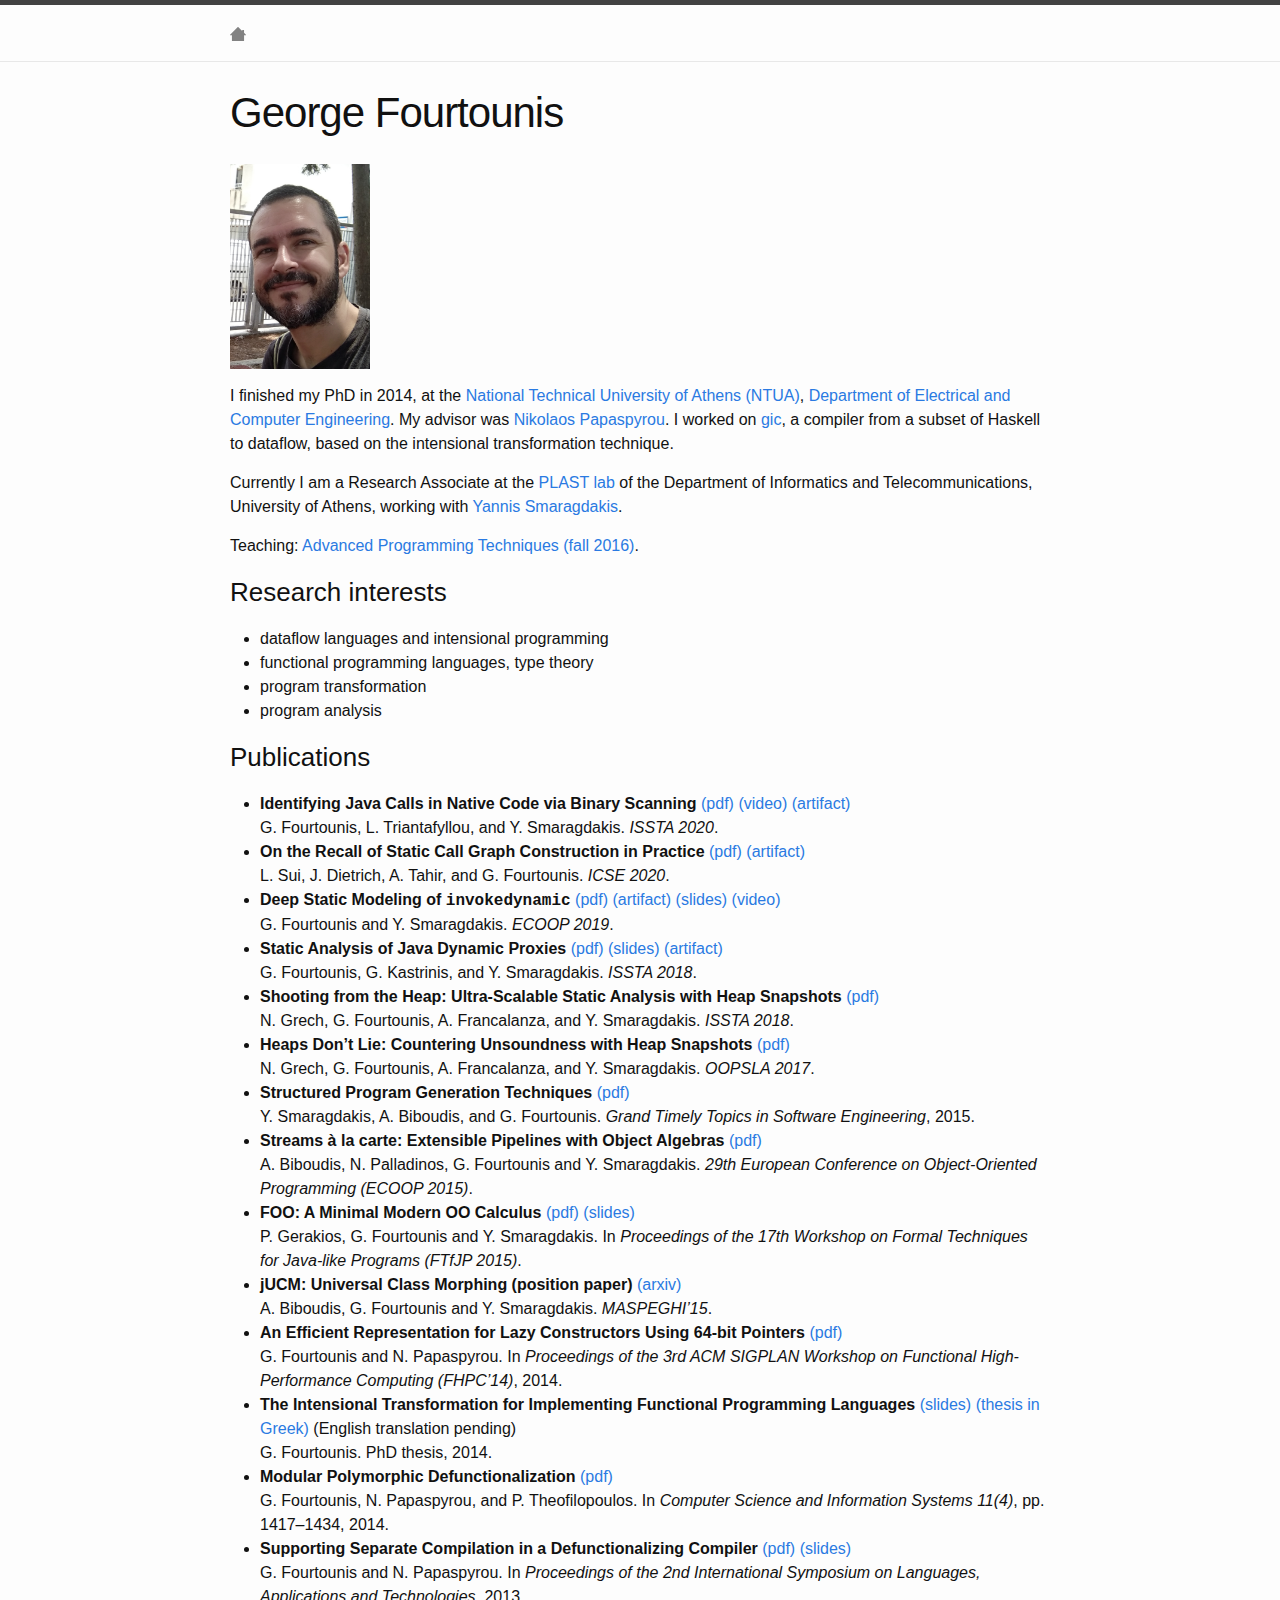
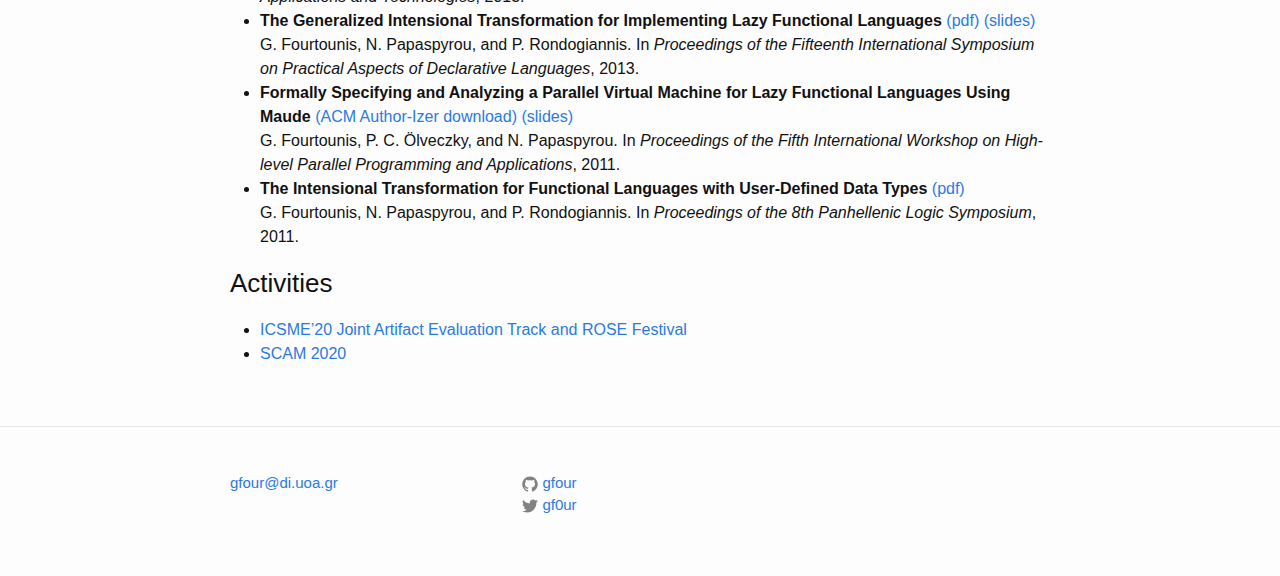
==== index.html @ 8e89a517 "Add artifact for proxies paper." ====
<!DOCTYPE html>
<html>

  <head>
  <meta charset="utf-8">
  <meta http-equiv="X-UA-Compatible" content="IE=edge">
  <meta name="viewport" content="width=device-width, initial-scale=1">

  <title>George Fourtounis</title>
  <meta name="description" content="">

  <link rel="stylesheet" href="/css/main.css">
  <link rel="canonical" href="http://gfour.github.io/">
  <link rel="alternate" type="application/rss+xml" title="" href="http://gfour.github.io/feed.xml">
</head>


  <body>

    <header class="site-header">

  <div class="wrapper">

    <a class="site-title" href="/"></a>

    <nav class="site-nav">
      <a href="#" class="menu-icon">
        <svg viewBox="0 0 18 15">
          <path fill="#424242" d="M18,1.484c0,0.82-0.665,1.484-1.484,1.484H1.484C0.665,2.969,0,2.304,0,1.484l0,0C0,0.665,0.665,0,1.484,0 h15.031C17.335,0,18,0.665,18,1.484L18,1.484z"/>
          <path fill="#424242" d="M18,7.516C18,8.335,17.335,9,16.516,9H1.484C0.665,9,0,8.335,0,7.516l0,0c0-0.82,0.665-1.484,1.484-1.484 h15.031C17.335,6.031,18,6.696,18,7.516L18,7.516z"/>
          <path fill="#424242" d="M18,13.516C18,14.335,17.335,15,16.516,15H1.484C0.665,15,0,14.335,0,13.516l0,0 c0-0.82,0.665-1.484,1.484-1.484h15.031C17.335,12.031,18,12.696,18,13.516L18,13.516z"/>
        </svg>
      </a>

      <div class="trigger">
	<a class="page-link" href="/"><span class="icon"><?xml version="1.0" encoding="utf-8"?><!DOCTYPE svg PUBLIC "-//W3C//DTD SVG 1.1//EN" "http://www.w3.org/Graphics/SVG/1.1/DTD/svg11.dtd"><svg version="1.1" xmlns:rdf="http://www.w3.org/1999/02/22-rdf-syntax-ns#" xmlns:cc="http://creativecommons.org/ns#" xmlns:sodipodi="http://sodipodi.sourceforge.net/DTD/sodipodi-0.dtd" xmlns:dc="http://purl.org/dc/elements/1.1/" xmlns:inkscape="http://www.inkscape.org/namespaces/inkscape" xmlns:svg="http://www.w3.org/2000/svg" xmlns="http://www.w3.org/2000/svg" xmlns:xlink="http://www.w3.org/1999/xlink" x="0px" y="0px" viewBox="12.5 18.511 100 87.978" enable-background="new 12.5 18.511 100 87.978" xml:space="preserve"><path d="
	M62.289,18.522c-0.422,0.049-0.814,0.24-1.113,0.542L13.042,67.199c-0.728,0.734-0.721,1.92,0.014,2.647
	c0.349,0.345,0.819,0.539,1.31,0.541h10.168v34.236c0.003,1.028,0.836,1.861,1.865,1.865h12.666h17.418h12.035h17.869h12.215
	c1.028-0.004,1.861-0.837,1.865-1.865V70.388h10.168c1.034-0.004,1.869-0.845,1.865-1.879c-0.002-0.491-0.196-0.961-0.541-1.31
	l-11.733-11.733V39.401c-0.003-1.028-0.837-1.861-1.865-1.865h-7.942c-1.028,0.004-1.861,0.837-1.865,1.865v4.392L63.824,19.064
	C63.422,18.659,62.856,18.459,62.289,18.522z"></path></svg></span></a>
      </div>
      
    </nav>

  </div>

</header>


    <div class="page-content">
      <div class="wrapper">
        <article class="post">

  <header class="post-header">
    <h1 class="post-title">George Fourtounis</h1>
  </header>

  <div class="post-content">
    <p><img src="files/gfour3.jpg" alt="George Fourtounis" width="140px" /></p>

<p>I finished my PhD in 2014, at the <a href="http://www.ntua.gr/">National Technical University of Athens (NTUA)</a>, <a href="http://www.ece.ntua.gr/en">Department of Electrical and Computer Engineering</a>. My advisor was <a href="http://www.softlab.ntua.gr/~nickie/">Nikolaos Papaspyrou</a>. I worked on <a href="/gic/">gic</a>, a compiler from a subset of Haskell to dataflow, based on the intensional transformation technique.</p>

<p>Currently I am a Research Associate at the <a href="http://plast-lab.github.io/">PLAST lab</a> of the Department of Informatics and Telecommunications, University of Athens, working with <a href="http://yanniss.github.io/">Yannis Smaragdakis</a>.</p>

<p>Teaching: <a href="/117-16/">Advanced Programming Techniques (fall 2016)</a>.</p>

<h3 id="research-interests">Research interests</h3>

<ul>
  <li>dataflow languages and intensional programming</li>
  <li>functional programming languages, type theory</li>
  <li>program transformation</li>
  <li>program analysis</li>
</ul>

<h3 id="publications">Publications</h3>

<ul>
  <li><strong>Identifying Java Calls in Native Code via Binary Scanning</strong> <a href="files/native-scanner-issta2020.pdf">(pdf)</a> <a href="https://www.youtube.com/watch?v=8n_TG88HZNM">(video)</a> <a href="https://zenodo.org/record/3833964">(artifact)</a><br />
G. Fourtounis, L. Triantafyllou, and Y. Smaragdakis. <em>ISSTA 2020</em>.</li>
  <li><strong>On the Recall of Static Call Graph Construction in Practice</strong> <a href="https://ecs.wgtn.ac.nz/foswiki/pub/Main/JensDietrich/recall.pdf">(pdf)</a> <a href="https://zenodo.org/record/3672128">(artifact)</a><br />
L. Sui, J. Dietrich, A. Tahir, and G. Fourtounis. <em>ICSE 2020</em>.</li>
  <li><strong>Deep Static Modeling of <tt>invokedynamic</tt></strong> <a href="files/invokedynamic-ecoop19.pdf">(pdf)</a> <a href="invokedynamic-artifact">(artifact)</a> <a href="files/invokedynamic-ecoop19-slides.pdf">(slides)</a> <a href="https://www.youtube.com/watch?v=w0kKhOxSvlk">(video)</a><br />
G. Fourtounis and Y. Smaragdakis. <em>ECOOP 2019</em>.</li>
  <li><strong>Static Analysis of Java Dynamic Proxies</strong> <a href="http://www.softlab.ntua.gr/~gfour/files/proxies-issta18.pdf">(pdf)</a> <a href="http://www.softlab.ntua.gr/~gfour/files/proxies-issta18-slides.pdf">(slides)</a> <a href="https://dl.acm.org/do/10.1145/3234988/abs/">(artifact)</a><br />
G. Fourtounis, G. Kastrinis, and Y. Smaragdakis. <em>ISSTA 2018</em>.</li>
  <li><strong>Shooting from the Heap: Ultra-Scalable Static Analysis with Heap Snapshots</strong> <a href="https://yanniss.github.io/issta18-featherweight-preprint.pdf">(pdf)</a><br />
N. Grech, G. Fourtounis, A. Francalanza, and Y. Smaragdakis. <em>ISSTA 2018</em>.</li>
  <li><strong>Heaps Don’t Lie: Countering Unsoundness with Heap Snapshots</strong> <a href="http://www.softlab.ntua.gr/~gfour/files/oopsla17-prelim.pdf">(pdf)</a><br />
N. Grech, G. Fourtounis, A. Francalanza, and Y. Smaragdakis. <em>OOPSLA 2017</em>.</li>
  <li><strong>Structured Program Generation Techniques</strong> <a href="http://biboudis.github.io/papers/gttse-generation17.pdf">(pdf)</a><br />
Y. Smaragdakis, A. Biboudis, and G. Fourtounis. <em>Grand Timely Topics in Software Engineering</em>, 2015.</li>
  <li><strong>Streams à la carte: Extensible Pipelines with Object Algebras</strong> <a href="http://www.softlab.ntua.gr/~gfour/files/algebras-ecoop15.pdf">(pdf)</a><br />
A. Biboudis, N. Palladinos, G. Fourtounis and Y. Smaragdakis. <em>29th European Conference on Object-Oriented Programming (ECOOP 2015)</em>.</li>
  <li><strong>FOO: A Minimal Modern OO Calculus</strong> <a href="http://www.softlab.ntua.gr/~gfour/files/foo-ftfjp15.pdf">(pdf)</a> <a href="http://www.softlab.ntua.gr/~gfour/files/foo-ftfjp15-slides.pdf">(slides)</a><br />
P. Gerakios, G. Fourtounis and Y. Smaragdakis. In <em>Proceedings of the 17th Workshop on Formal Techniques for Java-like Programs (FTfJP 2015)</em>.</li>
  <li><strong>jUCM: Universal Class Morphing (position paper)</strong> <a href="http://arxiv.org/abs/1506.05270">(arxiv)</a><br />
A. Biboudis, G. Fourtounis and Y. Smaragdakis. <em>MASPEGHI’15</em>.</li>
  <li><strong>An Efficient Representation for Lazy Constructors Using 64-bit Pointers</strong> <a href="http://www.softlab.ntua.gr/~gfour/files/fhpc-2014.pdf">(pdf)</a><br />
G. Fourtounis and N. Papaspyrou. In <em>Proceedings of the 3rd ACM SIGPLAN Workshop on Functional High-Performance Computing (FHPC’14)</em>, 2014.</li>
  <li><strong>The Intensional Transformation for Implementing Functional Programming Languages</strong> <a href="http://www.softlab.ntua.gr/~gfour/files/fourtounis-phd-slides.pdf">(slides)</a> <a href="http://artemis.cslab.ece.ntua.gr:8080/jspui/handle/123456789/8964">(thesis in Greek)</a> (English translation pending)<br />
G. Fourtounis. PhD thesis, 2014.</li>
  <li><strong>Modular Polymorphic Defunctionalization</strong> <a href="http://www.doiserbia.nb.rs/img/doi/1820-0214/2014/1820-02141400030F.pdf">(pdf)</a><br />
G. Fourtounis, N. Papaspyrou, and P. Theofilopoulos. In <em>Computer Science and Information Systems 11(4)</em>, pp. 1417–1434, 2014.</li>
  <li><strong>Supporting Separate Compilation in a Defunctionalizing Compiler</strong> <a href="http://drops.dagstuhl.de/opus/volltexte/2013/4029/pdf/4.pdf">(pdf)</a> <a href="http://www.softlab.ntua.gr/~gfour/files/fp-slate-2013.pdf">(slides)</a><br />
G. Fourtounis and N. Papaspyrou. In <em>Proceedings of the 2nd International Symposium on Languages, Applications and Technologies</em>, 2013.</li>
  <li><strong>The Generalized Intensional Transformation for Implementing Lazy Functional Languages</strong> <a href="http://www.softlab.ntua.gr/~gfour/files/padl-2013.pdf">(pdf)</a> <a href="http://www.softlab.ntua.gr/~gfour/files/fpr-padl-2013.pdf">(slides)</a><br />
G. Fourtounis, N. Papaspyrou, and P. Rondogiannis. In <em>Proceedings of the Fifteenth International Symposium on Practical Aspects of Declarative Languages</em>, 2013.</li>
  <li><strong>Formally Specifying and Analyzing a Parallel Virtual Machine for Lazy Functional Languages Using Maude</strong> <a href="http://dl.acm.org/authorize?67208">(ACM Author-Izer download)</a> <a href="http://www.softlab.ntua.gr/~gfour/files/fop-hlpp-2011.pdf">(slides)</a><br />
G. Fourtounis, P. C. Ölveczky, and N. Papaspyrou. In <em>Proceedings of the Fifth International Workshop on High-level Parallel Programming and Applications</em>, 2011.</li>
  <li><strong>The Intensional Transformation for Functional Languages with User-Defined Data Types</strong> <a href="http://www.softlab.ntua.gr/~gfour/files/pls11.pdf">(pdf)</a><br />
G. Fourtounis, N. Papaspyrou, and P. Rondogiannis. In <em>Proceedings of the 8th Panhellenic Logic Symposium</em>, 2011.</li>
</ul>

<h3 id="activities">Activities</h3>

<!-- * [ECOOP 2021](https://2021.ecoop.org/home/ecoop-2021) -->
<ul>
  <li><a href="https://github.com/se-conf/icsme20-artifacts-and-rose">ICSME’20 Joint Artifact Evaluation Track and ROSE Festival</a></li>
  <li><a href="http://www.ieee-scam.org/2020/#progcom">SCAM 2020</a>
<!-- * [SPLASH 2019 Local Arrangements Chair](https://2019.splashcon.org/committee/splash-2019-organizing-committee) -->
<!-- * [SAS 2018 AEC](http://staticanalysis.org/sas2018/sas2018.html) -->
<!-- * [PLDI 2016 ERC](http://conf.researchr.org/committee/pldi-2016/pldi-2016-external-review-committee) --></li>
</ul>

  </div>

</article>

      </div>
    </div>

    <footer class="site-footer">

  <div class="wrapper">

    <h2 class="footer-heading"></h2>

    <div class="footer-col-wrapper">
      <div class="footer-col footer-col-1">
        <ul class="contact-list">
          <li></li>
          <li><a href="mailto:gfour@di.uoa.gr">gfour@di.uoa.gr</a></li>
        </ul>
      </div>

      <div class="footer-col footer-col-2">
        <ul class="social-media-list">
          
          <li>
            <a href="https://github.com/gfour"><span class="icon icon--github"><svg viewBox="0 0 16 16"><path fill="#828282" d="M7.999,0.431c-4.285,0-7.76,3.474-7.76,7.761 c0,3.428,2.223,6.337,5.307,7.363c0.388,0.071,0.53-0.168,0.53-0.374c0-0.184-0.007-0.672-0.01-1.32 c-2.159,0.469-2.614-1.04-2.614-1.04c-0.353-0.896-0.862-1.135-0.862-1.135c-0.705-0.481,0.053-0.472,0.053-0.472 c0.779,0.055,1.189,0.8,1.189,0.8c0.692,1.186,1.816,0.843,2.258,0.645c0.071-0.502,0.271-0.843,0.493-1.037 C4.86,11.425,3.049,10.76,3.049,7.786c0-0.847,0.302-1.54,0.799-2.082C3.768,5.507,3.501,4.718,3.924,3.65 c0,0,0.652-0.209,2.134,0.796C6.677,4.273,7.34,4.187,8,4.184c0.659,0.003,1.323,0.089,1.943,0.261 c1.482-1.004,2.132-0.796,2.132-0.796c0.423,1.068,0.157,1.857,0.077,2.054c0.497,0.542,0.798,1.235,0.798,2.082 c0,2.981-1.814,3.637-3.543,3.829c0.279,0.24,0.527,0.713,0.527,1.437c0,1.037-0.01,1.874-0.01,2.129 c0,0.208,0.14,0.449,0.534,0.373c3.081-1.028,5.302-3.935,5.302-7.362C15.76,3.906,12.285,0.431,7.999,0.431z"/></svg>
</span><span class="username">gfour</span></a>

          </li>
          

          
          <li>
            <a href="https://twitter.com/gf0ur"><span class="icon icon--twitter"><svg viewBox="0 0 16 16"><path fill="#828282" d="M15.969,3.058c-0.586,0.26-1.217,0.436-1.878,0.515c0.675-0.405,1.194-1.045,1.438-1.809c-0.632,0.375-1.332,0.647-2.076,0.793c-0.596-0.636-1.446-1.033-2.387-1.033c-1.806,0-3.27,1.464-3.27,3.27 c0,0.256,0.029,0.506,0.085,0.745C5.163,5.404,2.753,4.102,1.14,2.124C0.859,2.607,0.698,3.168,0.698,3.767 c0,1.134,0.577,2.135,1.455,2.722C1.616,6.472,1.112,6.325,0.671,6.08c0,0.014,0,0.027,0,0.041c0,1.584,1.127,2.906,2.623,3.206 C3.02,9.402,2.731,9.442,2.433,9.442c-0.211,0-0.416-0.021-0.615-0.059c0.416,1.299,1.624,2.245,3.055,2.271 c-1.119,0.877-2.529,1.4-4.061,1.4c-0.264,0-0.524-0.015-0.78-0.046c1.447,0.928,3.166,1.469,5.013,1.469 c6.015,0,9.304-4.983,9.304-9.304c0-0.142-0.003-0.283-0.009-0.423C14.976,4.29,15.531,3.714,15.969,3.058z"/></svg>
</span><span class="username">gf0ur</span></a>

          </li>
          
        </ul>
      </div>

      <div class="footer-col footer-col-3">
        <p></p>
      </div>
    </div>

  </div>

</footer>


  </body>

</html>
---- css/main.css ----
/**
 * Reset some basic elements
 */
body, h1, h2, h3, h4, h5, h6,
p, blockquote, pre, hr,
dl, dd, ol, ul, figure {
  margin: 0;
  padding: 0; }

/**
 * Basic styling
 */
body {
  font: 400 16px/1.5 "Helvetica Neue", Helvetica, Arial, sans-serif;
  color: #111;
  background-color: #fdfdfd;
  -webkit-text-size-adjust: 100%;
  -webkit-font-feature-settings: "kern" 1;
  -moz-font-feature-settings: "kern" 1;
  -o-font-feature-settings: "kern" 1;
  font-feature-settings: "kern" 1;
  font-kerning: normal; }

/**
 * Set `margin-bottom` to maintain vertical rhythm
 */
h1, h2, h3, h4, h5, h6,
p, blockquote, pre,
ul, ol, dl, figure,
.highlight {
  margin-bottom: 15px; }

/**
 * Images
 */
img {
  max-width: 100%;
  vertical-align: middle; }

/**
 * Figures
 */
figure > img {
  display: block; }

figcaption {
  font-size: 14px; }

/**
 * Lists
 */
ul, ol {
  margin-left: 30px; }

li > ul,
li > ol {
  margin-bottom: 0; }

/**
 * Headings
 */
h1, h2, h3, h4, h5, h6 {
  font-weight: 400; }

/**
 * Links
 */
a {
  color: #2a7ae2;
  text-decoration: none; }
  a:visited {
    color: #1756a9; }
  a:hover {
    color: #111;
    text-decoration: underline; }

/**
 * Blockquotes
 */
blockquote {
  color: #828282;
  border-left: 4px solid #e8e8e8;
  padding-left: 15px;
  font-size: 18px;
  letter-spacing: -1px;
  font-style: italic; }
  blockquote > :last-child {
    margin-bottom: 0; }

/**
 * Code formatting
 */
pre,
code {
  font-size: 15px;
  border: 1px solid #e8e8e8;
  border-radius: 3px;
  background-color: #eef; }

code {
  padding: 1px 5px; }

pre {
  padding: 8px 12px;
  overflow-x: auto; }
  pre > code {
    border: 0;
    padding-right: 0;
    padding-left: 0; }

/**
 * Wrapper
 */
.wrapper {
  max-width: -webkit-calc(880px - (30px * 2));
  max-width: calc(880px - (30px * 2));
  margin-right: auto;
  margin-left: auto;
  padding-right: 30px;
  padding-left: 30px; }
  @media screen and (max-width: 800px) {
    .wrapper {
      max-width: -webkit-calc(880px - (30px));
      max-width: calc(880px - (30px));
      padding-right: 15px;
      padding-left: 15px; } }

/**
 * Clearfix
 */
.wrapper:after, .footer-col-wrapper:after {
  content: "";
  display: table;
  clear: both; }

/**
 * Icons
 */
.icon > svg {
  display: inline-block;
  width: 16px;
  height: 16px;
  vertical-align: middle; }
  .icon > svg path {
    fill: #828282; }

/**
 * Site header
 */
.site-header {
  border-top: 5px solid #424242;
  border-bottom: 1px solid #e8e8e8;
  min-height: 56px;
  position: relative; }

.site-title {
  font-size: 26px;
  font-weight: 300;
  line-height: 56px;
  letter-spacing: -1px;
  margin-bottom: 0;
  float: left; }
  .site-title, .site-title:visited {
    color: #424242; }

.site-nav {
  float: left;
  line-height: 56px; }
  .site-nav .menu-icon {
    display: none; }
  .site-nav .page-link {
    color: #111;
    line-height: 1.5; }
    .site-nav .page-link:not(:last-child) {
      margin-right: 20px; }
  @media screen and (max-width: 600px) {
    .site-nav {
      position: absolute;
      top: 9px;
      right: 15px;
      background-color: #fdfdfd;
      border: 1px solid #e8e8e8;
      border-radius: 5px;
      text-align: right; }
      .site-nav .menu-icon {
        display: block;
        float: right;
        width: 36px;
        height: 26px;
        line-height: 0;
        padding-top: 10px;
        text-align: center; }
        .site-nav .menu-icon > svg {
          width: 18px;
          height: 15px; }
          .site-nav .menu-icon > svg path {
            fill: #424242; }
      .site-nav .trigger {
        clear: both;
        display: none; }
      .site-nav:hover .trigger {
        display: block;
        padding-bottom: 5px; }
      .site-nav .page-link {
        display: block;
        padding: 5px 10px;
        margin-left: 20px; }
        .site-nav .page-link:not(:last-child) {
          margin-right: 0; } }

/**
 * Site footer
 */
.site-footer {
  border-top: 1px solid #e8e8e8;
  padding: 30px 0; }

.footer-heading {
  font-size: 18px;
  margin-bottom: 15px; }

.contact-list,
.social-media-list {
  list-style: none;
  margin-left: 0; }

.footer-col-wrapper {
  font-size: 15px;
  color: #828282;
  margin-left: -15px; }

.footer-col {
  float: left;
  margin-bottom: 15px;
  padding-left: 15px; }

.footer-col-1 {
  width: -webkit-calc(35% - (30px / 2));
  width: calc(35% - (30px / 2)); }

.footer-col-2 {
  width: -webkit-calc(20% - (30px / 2));
  width: calc(20% - (30px / 2)); }

.footer-col-3 {
  width: -webkit-calc(45% - (30px / 2));
  width: calc(45% - (30px / 2)); }

@media screen and (max-width: 800px) {
  .footer-col-1,
  .footer-col-2 {
    width: -webkit-calc(50% - (30px / 2));
    width: calc(50% - (30px / 2)); }

  .footer-col-3 {
    width: -webkit-calc(100% - (30px / 2));
    width: calc(100% - (30px / 2)); } }
@media screen and (max-width: 600px) {
  .footer-col {
    float: none;
    width: -webkit-calc(100% - (30px / 2));
    width: calc(100% - (30px / 2)); } }
/**
 * Page content
 */
.page-content {
  padding: 30px 0; }

.page-heading {
  font-size: 20px; }

.post-list {
  margin-left: 0;
  list-style: none; }
  .post-list > li {
    margin-bottom: 30px; }

.post-meta {
  font-size: 14px;
  color: #828282; }

.post-link {
  display: block;
  font-size: 24px; }

/**
 * Posts
 */
.post-header {
  margin-bottom: 30px; }

.post-title {
  font-size: 42px;
  letter-spacing: -1px;
  line-height: 1; }
  @media screen and (max-width: 800px) {
    .post-title {
      font-size: 36px; } }

.post-content {
  margin-bottom: 30px; }
  .post-content h2 {
    font-size: 32px; }
    @media screen and (max-width: 800px) {
      .post-content h2 {
        font-size: 28px; } }
  .post-content h3 {
    font-size: 26px; }
    @media screen and (max-width: 800px) {
      .post-content h3 {
        font-size: 22px; } }
  .post-content h4 {
    font-size: 20px; }
    @media screen and (max-width: 800px) {
      .post-content h4 {
        font-size: 18px; } }

/**
 * Syntax highlighting styles
 */
.highlight {
  background: #fff; }
  .highlighter-rouge .highlight {
    background: #eef; }
  .highlight .c {
    color: #998;
    font-style: italic; }
  .highlight .err {
    color: #a61717;
    background-color: #e3d2d2; }
  .highlight .k {
    font-weight: bold; }
  .highlight .o {
    font-weight: bold; }
  .highlight .cm {
    color: #998;
    font-style: italic; }
  .highlight .cp {
    color: #999;
    font-weight: bold; }
  .highlight .c1 {
    color: #998;
    font-style: italic; }
  .highlight .cs {
    color: #999;
    font-weight: bold;
    font-style: italic; }
  .highlight .gd {
    color: #000;
    background-color: #fdd; }
  .highlight .gd .x {
    color: #000;
    background-color: #faa; }
  .highlight .ge {
    font-style: italic; }
  .highlight .gr {
    color: #a00; }
  .highlight .gh {
    color: #999; }
  .highlight .gi {
    color: #000;
    background-color: #dfd; }
  .highlight .gi .x {
    color: #000;
    background-color: #afa; }
  .highlight .go {
    color: #888; }
  .highlight .gp {
    color: #555; }
  .highlight .gs {
    font-weight: bold; }
  .highlight .gu {
    color: #aaa; }
  .highlight .gt {
    color: #a00; }
  .highlight .kc {
    font-weight: bold; }
  .highlight .kd {
    font-weight: bold; }
  .highlight .kp {
    font-weight: bold; }
  .highlight .kr {
    font-weight: bold; }
  .highlight .kt {
    color: #458;
    font-weight: bold; }
  .highlight .m {
    color: #099; }
  .highlight .s {
    color: #d14; }
  .highlight .na {
    color: #008080; }
  .highlight .nb {
    color: #0086B3; }
  .highlight .nc {
    color: #458;
    font-weight: bold; }
  .highlight .no {
    color: #008080; }
  .highlight .ni {
    color: #800080; }
  .highlight .ne {
    color: #900;
    font-weight: bold; }
  .highlight .nf {
    color: #900;
    font-weight: bold; }
  .highlight .nn {
    color: #555; }
  .highlight .nt {
    color: #000080; }
  .highlight .nv {
    color: #008080; }
  .highlight .ow {
    font-weight: bold; }
  .highlight .w {
    color: #bbb; }
  .highlight .mf {
    color: #099; }
  .highlight .mh {
    color: #099; }
  .highlight .mi {
    color: #099; }
  .highlight .mo {
    color: #099; }
  .highlight .sb {
    color: #d14; }
  .highlight .sc {
    color: #d14; }
  .highlight .sd {
    color: #d14; }
  .highlight .s2 {
    color: #d14; }
  .highlight .se {
    color: #d14; }
  .highlight .sh {
    color: #d14; }
  .highlight .si {
    color: #d14; }
  .highlight .sx {
    color: #d14; }
  .highlight .sr {
    color: #009926; }
  .highlight .s1 {
    color: #d14; }
  .highlight .ss {
    color: #990073; }
  .highlight .bp {
    color: #999; }
  .highlight .vc {
    color: #008080; }
  .highlight .vg {
    color: #008080; }
  .highlight .vi {
    color: #008080; }
  .highlight .il {
    color: #099; }
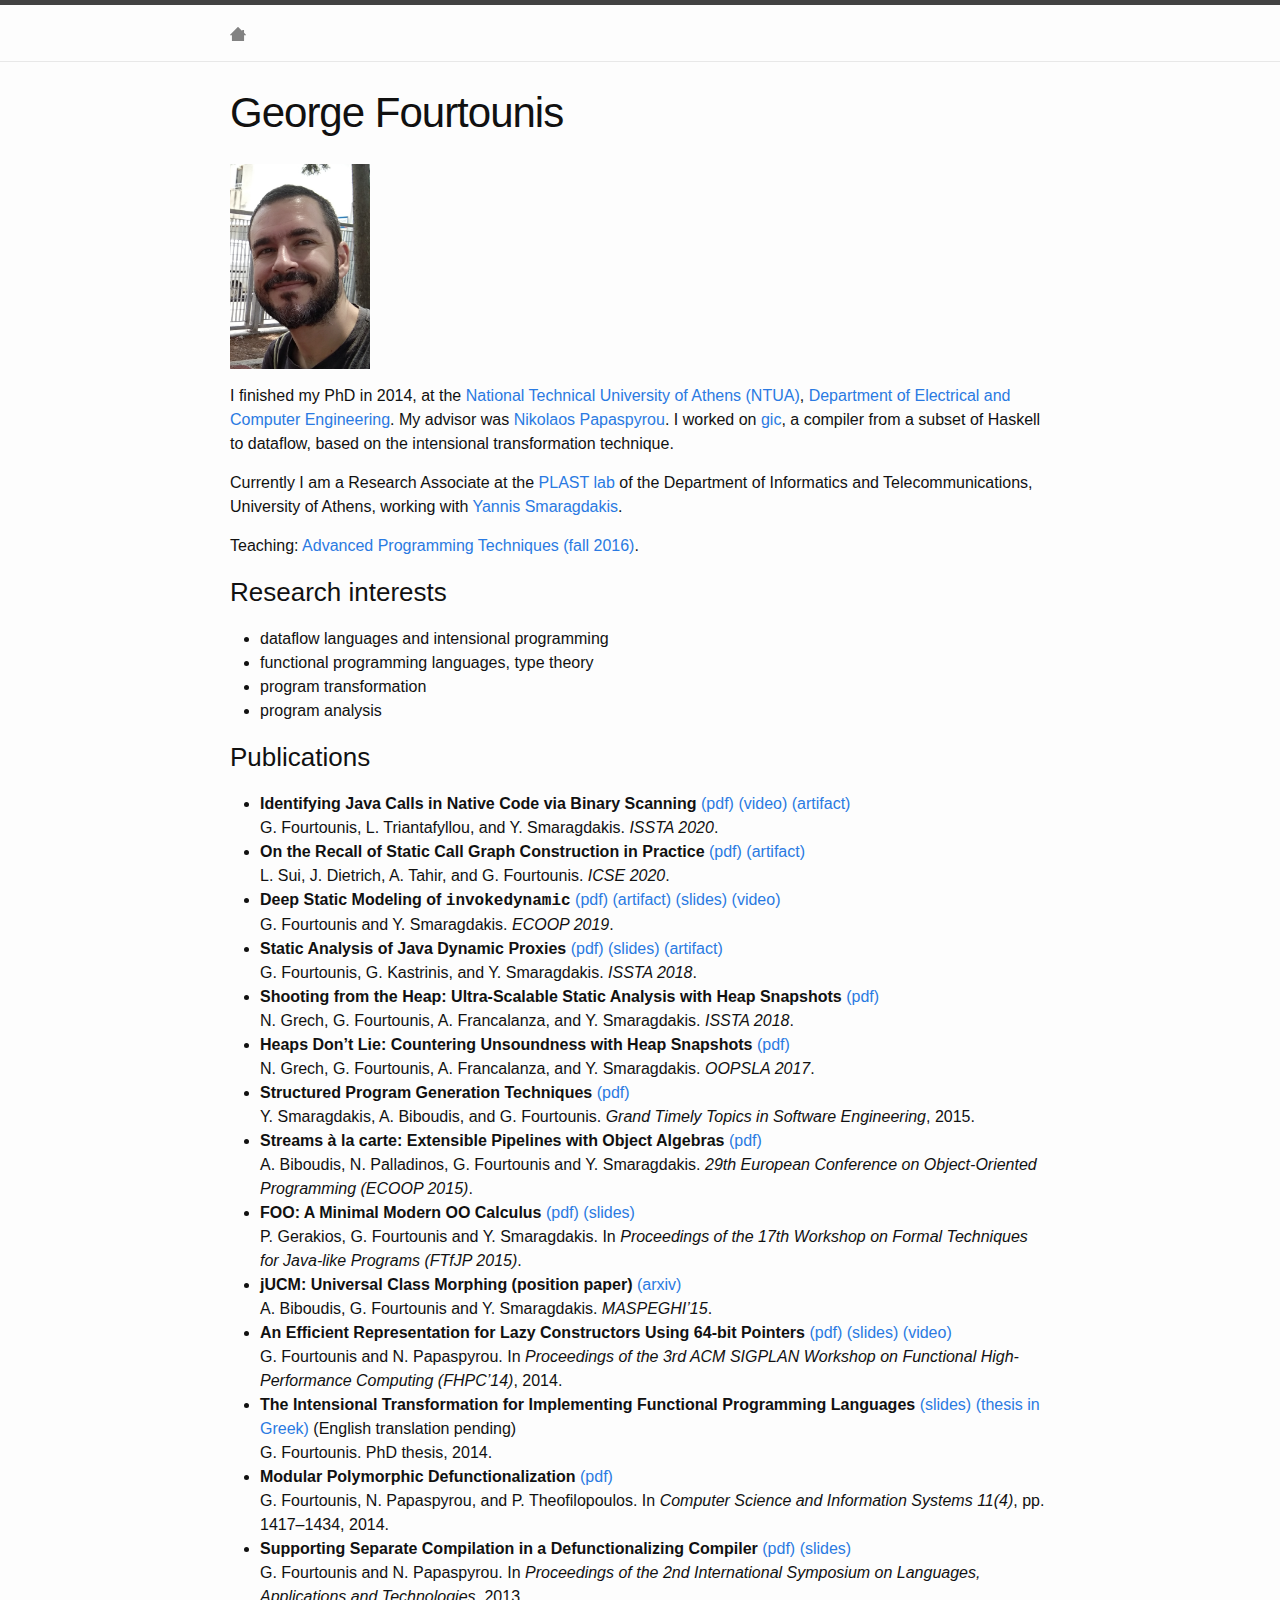
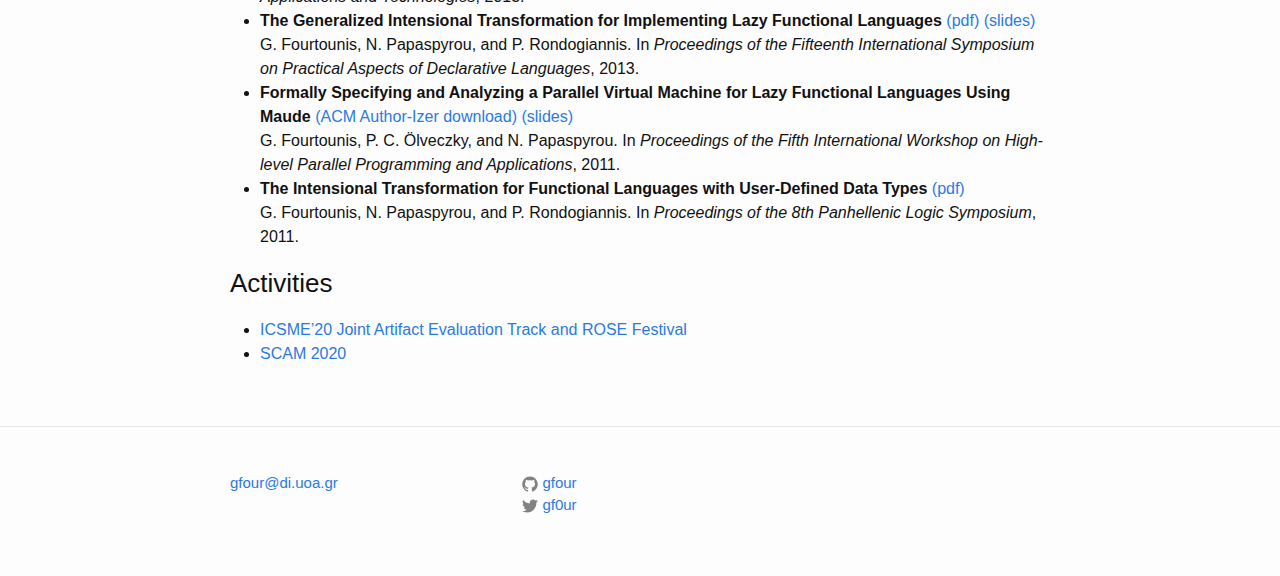
==== commit 153ab439: "Update paper details." ====
--- a/index.html
+++ b/index.html
@@ -97,7 +97,7 @@
 P. Gerakios, G. Fourtounis and Y. Smaragdakis. In <em>Proceedings of the 17th Workshop on Formal Techniques for Java-like Programs (FTfJP 2015)</em>.</li>
   <li><strong>jUCM: Universal Class Morphing (position paper)</strong> <a href="http://arxiv.org/abs/1506.05270">(arxiv)</a><br />
 A. Biboudis, G. Fourtounis and Y. Smaragdakis. <em>MASPEGHI’15</em>.</li>
-  <li><strong>An Efficient Representation for Lazy Constructors Using 64-bit Pointers</strong> <a href="http://www.softlab.ntua.gr/~gfour/files/fhpc-2014.pdf">(pdf)</a><br />
+  <li><strong>An Efficient Representation for Lazy Constructors Using 64-bit Pointers</strong> <a href="http://www.softlab.ntua.gr/~gfour/files/fhpc-2014.pdf">(pdf)</a> <a href="files/fp-fhpc-2014.pdf">(slides)</a> <a href="https://www.youtube.com/watch?v=T41YSogln6Y">(video)</a><br />
 G. Fourtounis and N. Papaspyrou. In <em>Proceedings of the 3rd ACM SIGPLAN Workshop on Functional High-Performance Computing (FHPC’14)</em>, 2014.</li>
   <li><strong>The Intensional Transformation for Implementing Functional Programming Languages</strong> <a href="http://www.softlab.ntua.gr/~gfour/files/fourtounis-phd-slides.pdf">(slides)</a> <a href="http://artemis.cslab.ece.ntua.gr:8080/jspui/handle/123456789/8964">(thesis in Greek)</a> (English translation pending)<br />
 G. Fourtounis. PhD thesis, 2014.</li>
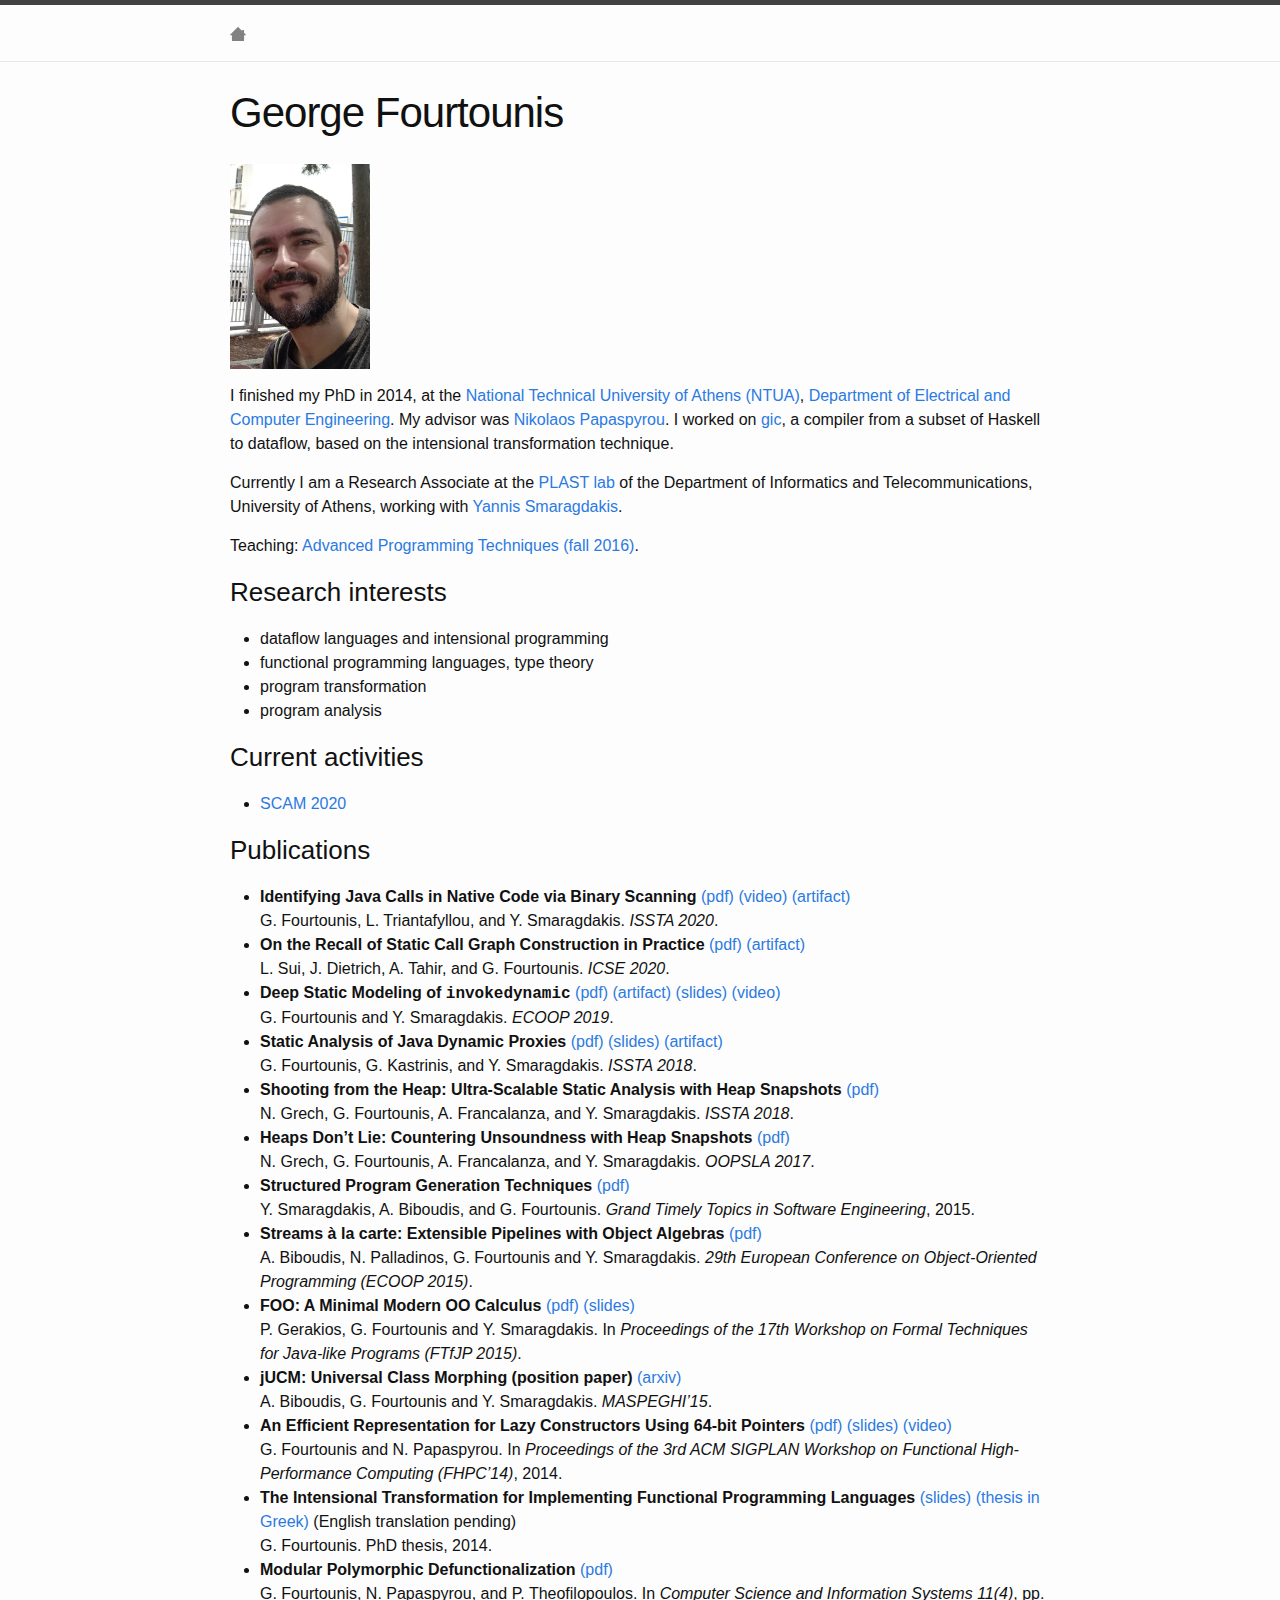
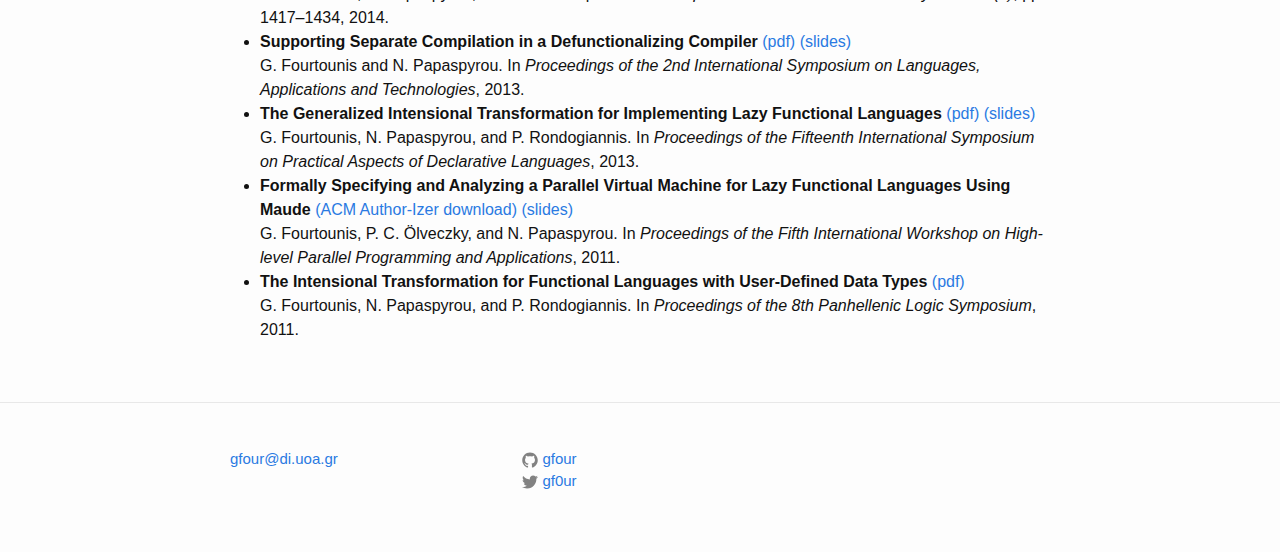
==== commit 21514a70: "Edit activities." ====
--- a/index.html
+++ b/index.html
@@ -74,6 +74,17 @@
   <li>program analysis</li>
 </ul>
 
+<h3 id="current-activities">Current activities</h3>
+
+<!-- * [ECOOP 2021](https://2021.ecoop.org/home/ecoop-2021) -->
+<ul>
+  <li><a href="http://www.ieee-scam.org/2020/#progcom">SCAM 2020</a>
+<!-- * [ICSME'20 Joint Artifact Evaluation Track and ROSE Festival](https://github.com/se-conf/icsme20-artifacts-and-rose) -->
+<!-- * [SPLASH 2019 Local Arrangements Chair](https://2019.splashcon.org/committee/splash-2019-organizing-committee) -->
+<!-- * [SAS 2018 AEC](http://staticanalysis.org/sas2018/sas2018.html) -->
+<!-- * [PLDI 2016 ERC](http://conf.researchr.org/committee/pldi-2016/pldi-2016-external-review-committee) --></li>
+</ul>
+
 <h3 id="publications">Publications</h3>
 
 <ul>
@@ -111,17 +122,6 @@
 G. Fourtounis, P. C. Ölveczky, and N. Papaspyrou. In <em>Proceedings of the Fifth International Workshop on High-level Parallel Programming and Applications</em>, 2011.</li>
   <li><strong>The Intensional Transformation for Functional Languages with User-Defined Data Types</strong> <a href="http://www.softlab.ntua.gr/~gfour/files/pls11.pdf">(pdf)</a><br />
 G. Fourtounis, N. Papaspyrou, and P. Rondogiannis. In <em>Proceedings of the 8th Panhellenic Logic Symposium</em>, 2011.</li>
-</ul>
-
-<h3 id="activities">Activities</h3>
-
-<!-- * [ECOOP 2021](https://2021.ecoop.org/home/ecoop-2021) -->
-<ul>
-  <li><a href="https://github.com/se-conf/icsme20-artifacts-and-rose">ICSME’20 Joint Artifact Evaluation Track and ROSE Festival</a></li>
-  <li><a href="http://www.ieee-scam.org/2020/#progcom">SCAM 2020</a>
-<!-- * [SPLASH 2019 Local Arrangements Chair](https://2019.splashcon.org/committee/splash-2019-organizing-committee) -->
-<!-- * [SAS 2018 AEC](http://staticanalysis.org/sas2018/sas2018.html) -->
-<!-- * [PLDI 2016 ERC](http://conf.researchr.org/committee/pldi-2016/pldi-2016-external-review-committee) --></li>
 </ul>
 
   </div>
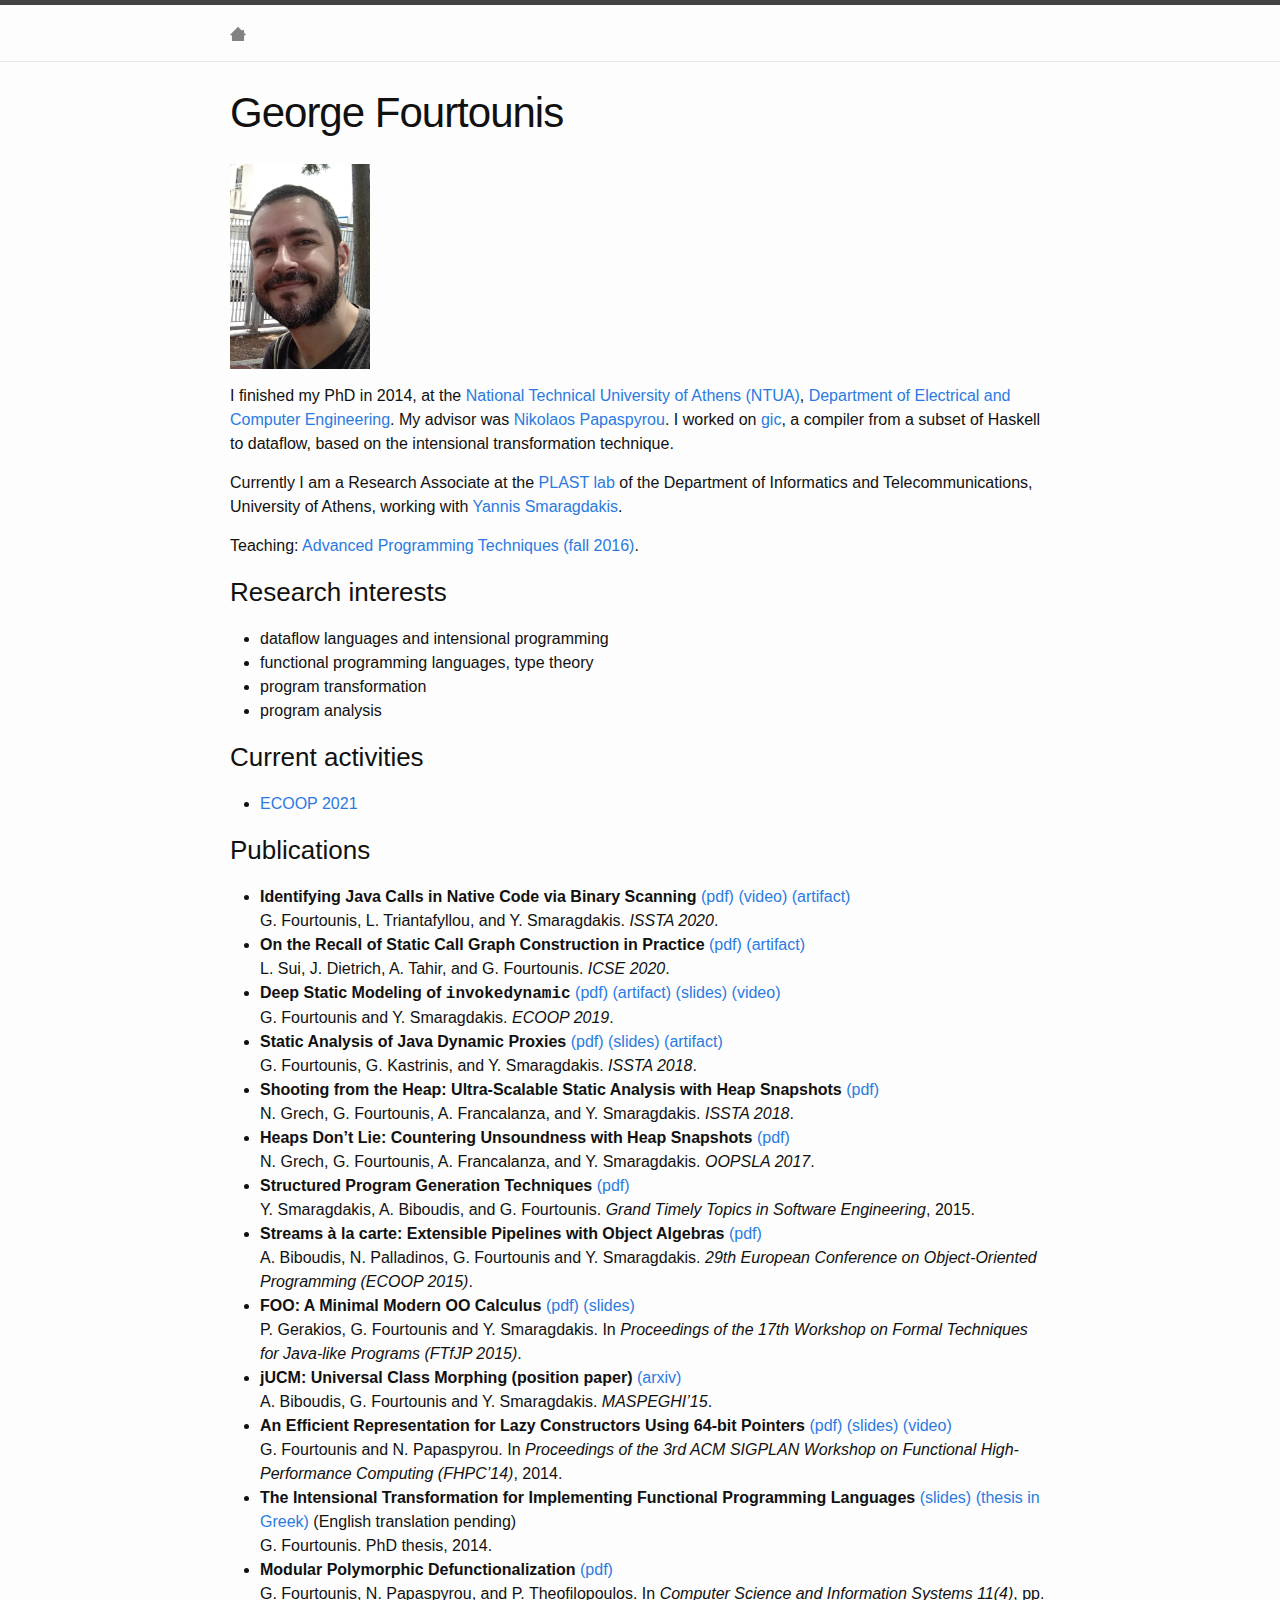
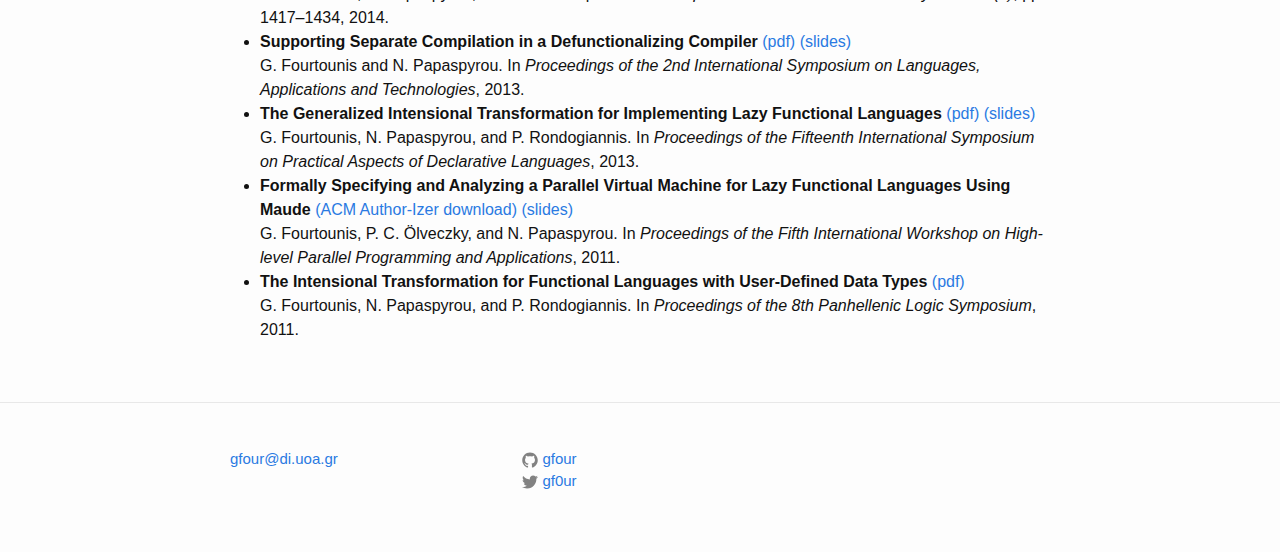
==== commit dc81ae22: "Update activities." ====
--- a/index.html
+++ b/index.html
@@ -76,9 +76,9 @@
 
 <h3 id="current-activities">Current activities</h3>
 
-<!-- * [ECOOP 2021](https://2021.ecoop.org/home/ecoop-2021) -->
 <ul>
-  <li><a href="http://www.ieee-scam.org/2020/#progcom">SCAM 2020</a>
+  <li><a href="https://2021.ecoop.org/home/ecoop-2021">ECOOP 2021</a>
+<!-- * [SCAM 2020](http://www.ieee-scam.org/2020/#progcom) -->
 <!-- * [ICSME'20 Joint Artifact Evaluation Track and ROSE Festival](https://github.com/se-conf/icsme20-artifacts-and-rose) -->
 <!-- * [SPLASH 2019 Local Arrangements Chair](https://2019.splashcon.org/committee/splash-2019-organizing-committee) -->
 <!-- * [SAS 2018 AEC](http://staticanalysis.org/sas2018/sas2018.html) -->
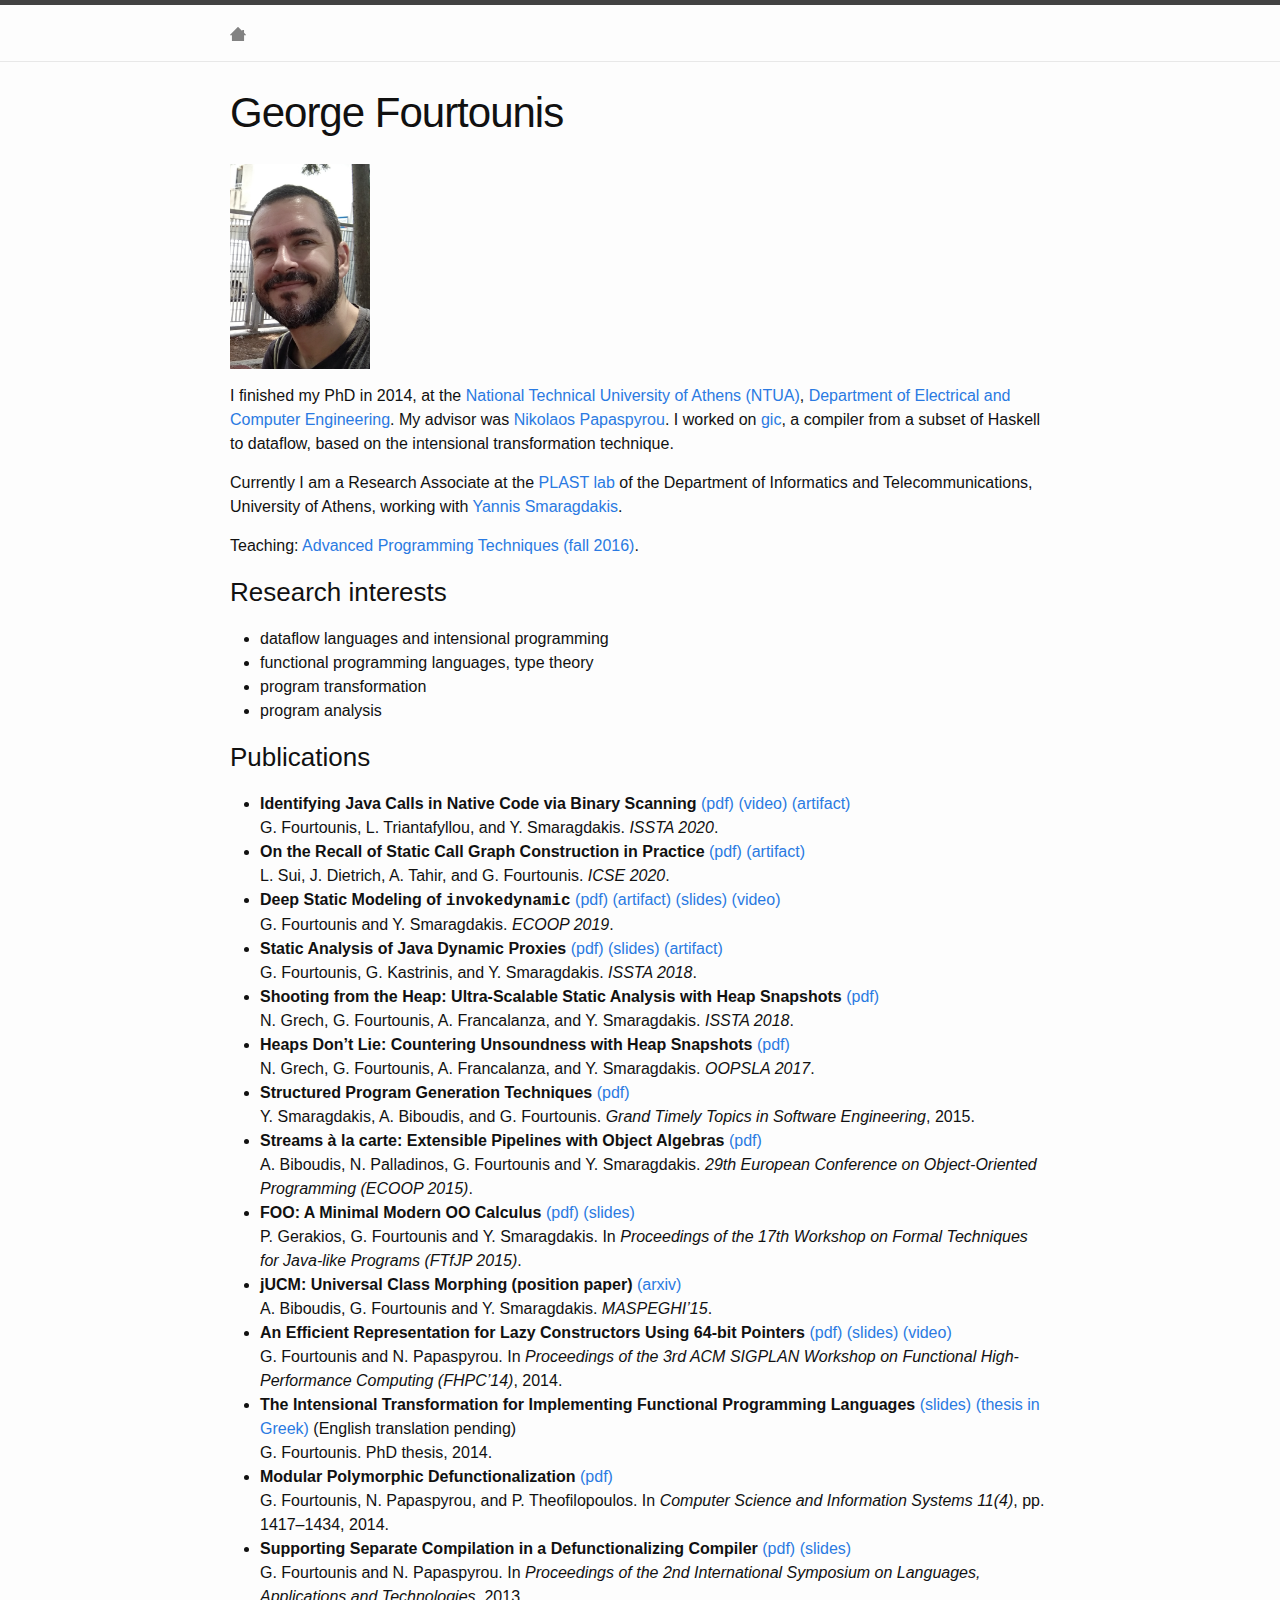
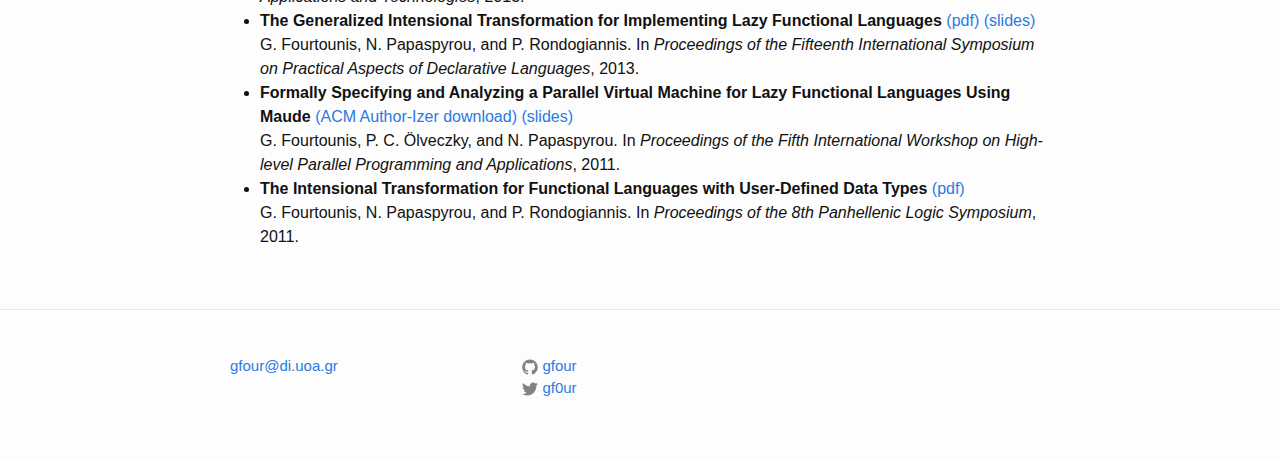
==== commit c6144517: "Edit activities." ====
--- a/index.html
+++ b/index.html
@@ -74,16 +74,14 @@
   <li>program analysis</li>
 </ul>
 
-<h3 id="current-activities">Current activities</h3>
+<!-- ### Current activities ### -->
 
-<ul>
-  <li><a href="https://2021.ecoop.org/home/ecoop-2021">ECOOP 2021</a>
+<!-- * [ECOOP 2021](https://2021.ecoop.org/home/ecoop-2021) -->
 <!-- * [SCAM 2020](http://www.ieee-scam.org/2020/#progcom) -->
 <!-- * [ICSME'20 Joint Artifact Evaluation Track and ROSE Festival](https://github.com/se-conf/icsme20-artifacts-and-rose) -->
 <!-- * [SPLASH 2019 Local Arrangements Chair](https://2019.splashcon.org/committee/splash-2019-organizing-committee) -->
 <!-- * [SAS 2018 AEC](http://staticanalysis.org/sas2018/sas2018.html) -->
-<!-- * [PLDI 2016 ERC](http://conf.researchr.org/committee/pldi-2016/pldi-2016-external-review-committee) --></li>
-</ul>
+<!-- * [PLDI 2016 ERC](http://conf.researchr.org/committee/pldi-2016/pldi-2016-external-review-committee) -->
 
 <h3 id="publications">Publications</h3>
 
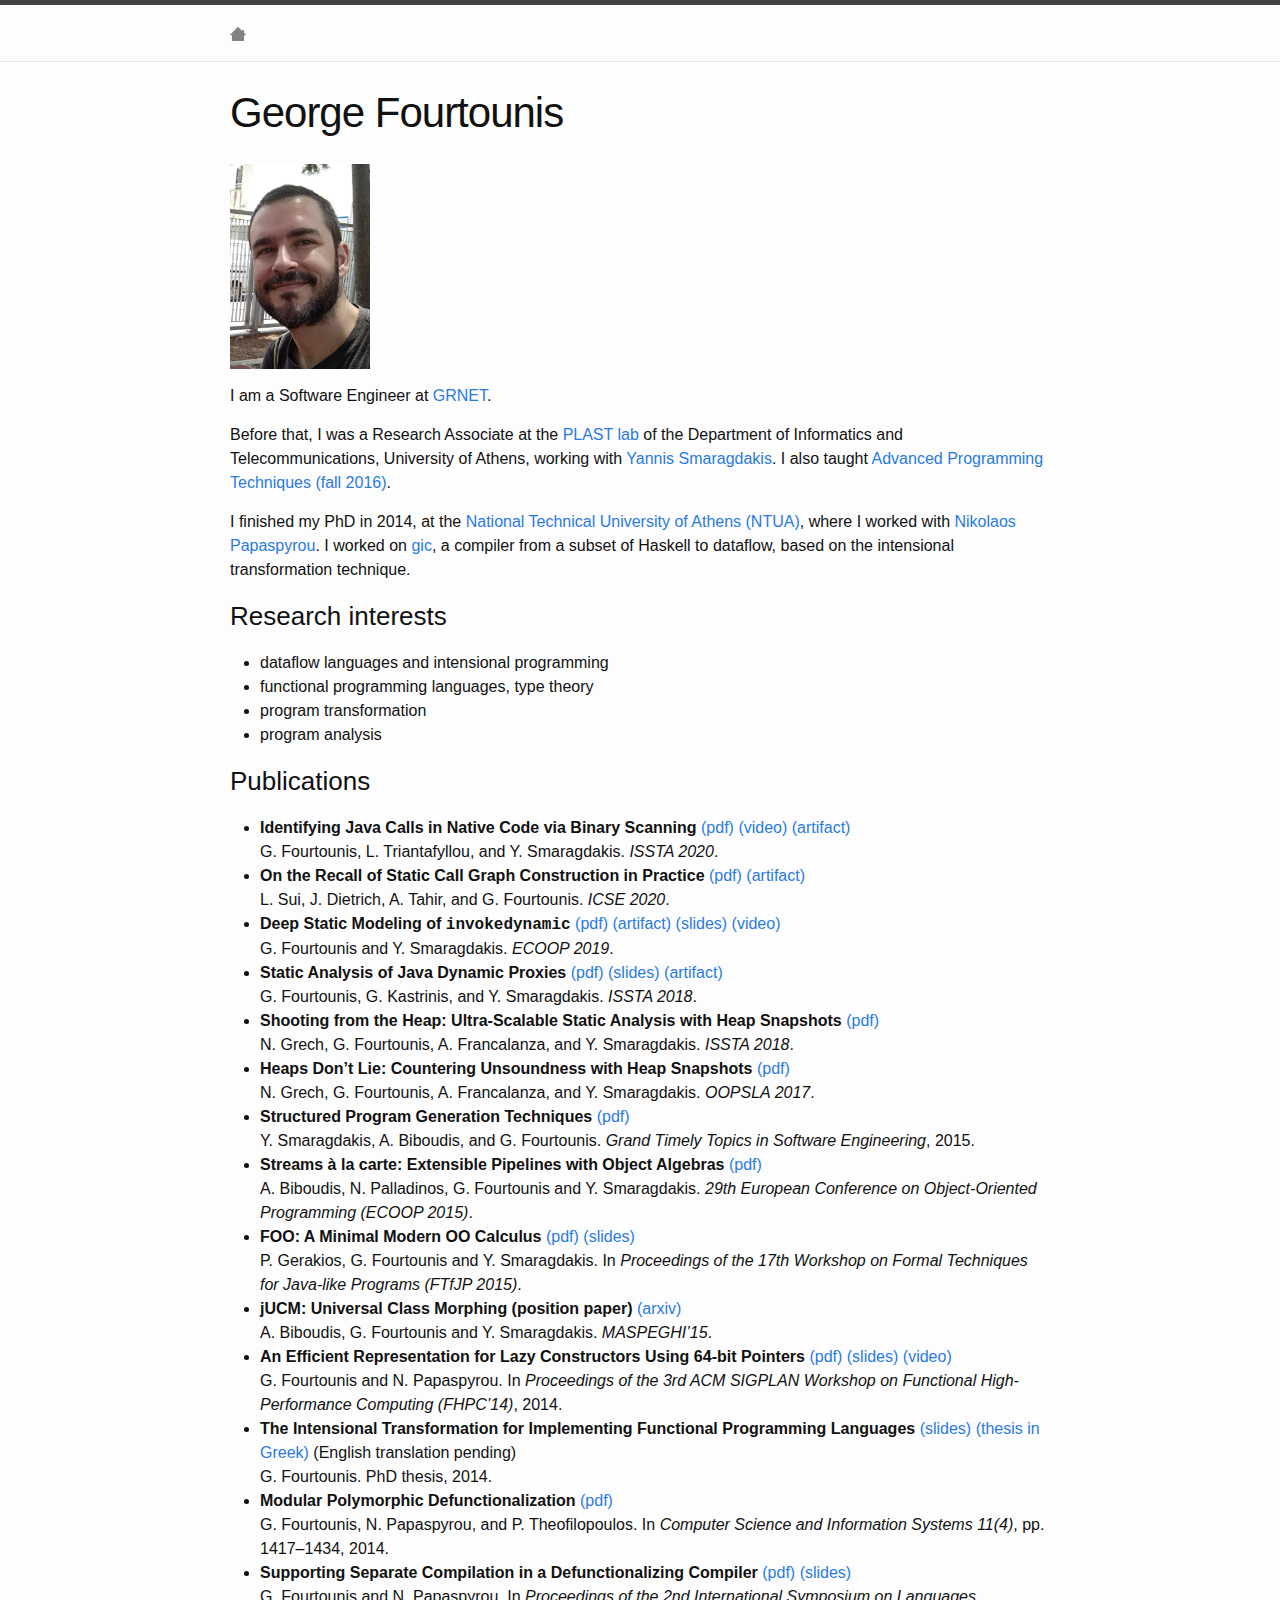
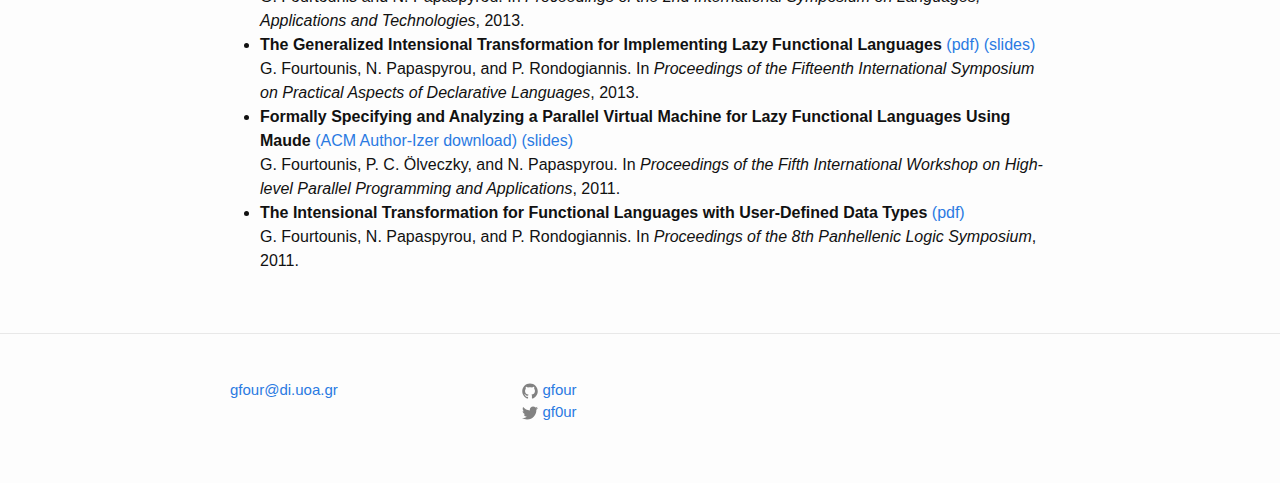
==== commit 9c3e68b0: "Update bio." ====
--- a/index.html
+++ b/index.html
@@ -59,11 +59,11 @@
   <div class="post-content">
     <p><img src="files/gfour3.jpg" alt="George Fourtounis" width="140px" /></p>
 
-<p>I finished my PhD in 2014, at the <a href="http://www.ntua.gr/">National Technical University of Athens (NTUA)</a>, <a href="http://www.ece.ntua.gr/en">Department of Electrical and Computer Engineering</a>. My advisor was <a href="http://www.softlab.ntua.gr/~nickie/">Nikolaos Papaspyrou</a>. I worked on <a href="/gic/">gic</a>, a compiler from a subset of Haskell to dataflow, based on the intensional transformation technique.</p>
+<p>I am a Software Engineer at <a href="https://grnet.gr/">GRNET</a>.</p>
 
-<p>Currently I am a Research Associate at the <a href="http://plast-lab.github.io/">PLAST lab</a> of the Department of Informatics and Telecommunications, University of Athens, working with <a href="http://yanniss.github.io/">Yannis Smaragdakis</a>.</p>
+<p>Before that, I was a Research Associate at the <a href="http://plast-lab.github.io/">PLAST lab</a> of the Department of Informatics and Telecommunications, University of Athens, working with <a href="http://yanniss.github.io/">Yannis Smaragdakis</a>. I also taught <a href="/117-16/">Advanced Programming Techniques (fall 2016)</a>.</p>
 
-<p>Teaching: <a href="/117-16/">Advanced Programming Techniques (fall 2016)</a>.</p>
+<p>I finished my PhD in 2014, at the <a href="http://www.ntua.gr/">National Technical University of Athens (NTUA)</a>, where I worked with <a href="http://www.softlab.ntua.gr/~nickie/">Nikolaos Papaspyrou</a>. I worked on <a href="/gic/">gic</a>, a compiler from a subset of Haskell to dataflow, based on the intensional transformation technique.</p>
 
 <h3 id="research-interests">Research interests</h3>
 
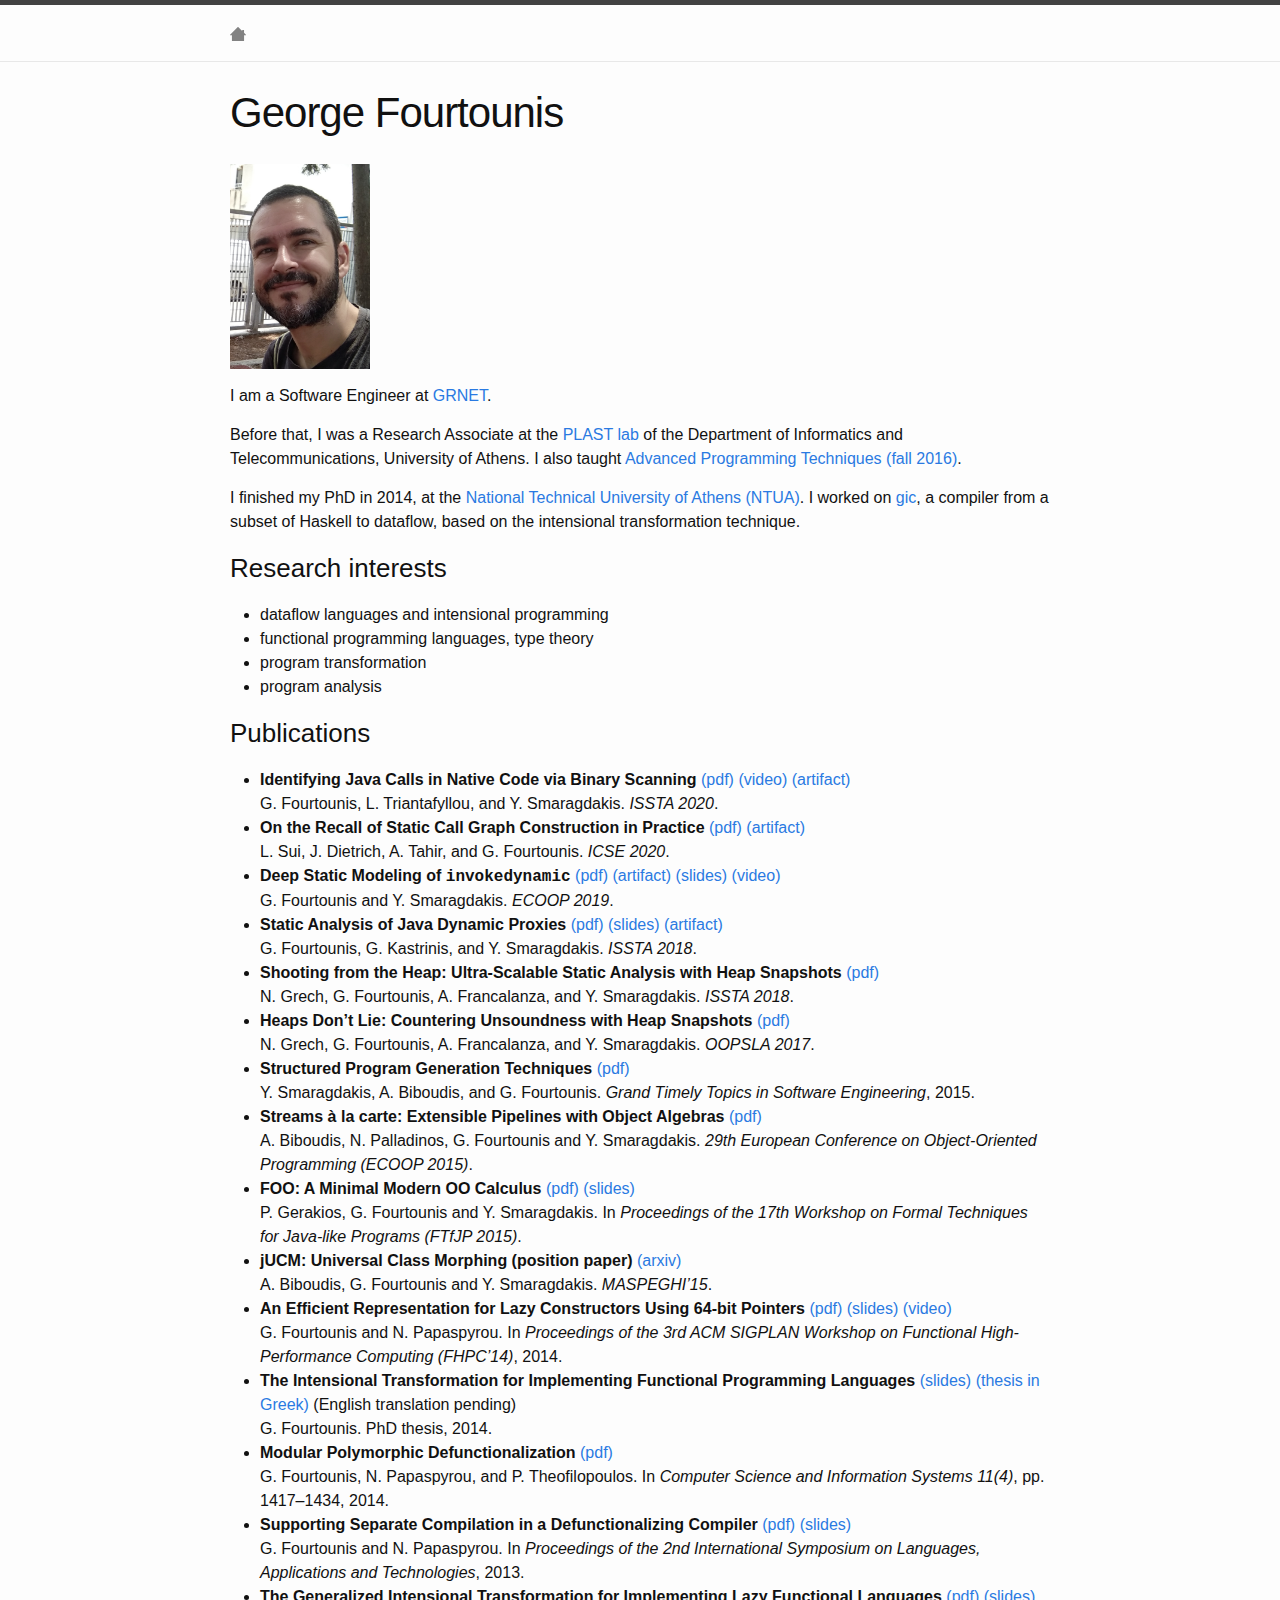
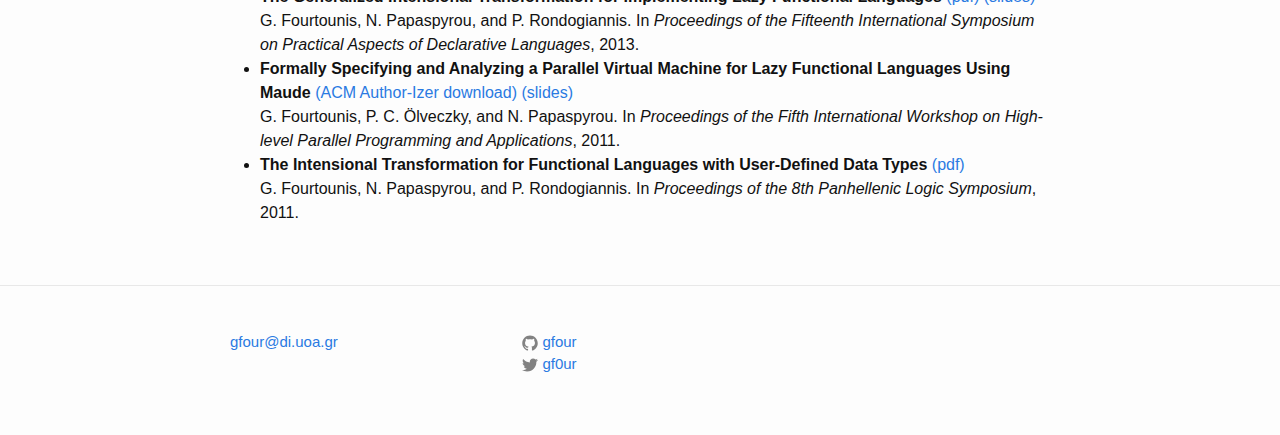
==== commit 52e3b17e: "Make bio less verbose" ====
--- a/index.html
+++ b/index.html
@@ -61,9 +61,9 @@
 
 <p>I am a Software Engineer at <a href="https://grnet.gr/">GRNET</a>.</p>
 
-<p>Before that, I was a Research Associate at the <a href="http://plast-lab.github.io/">PLAST lab</a> of the Department of Informatics and Telecommunications, University of Athens, working with <a href="http://yanniss.github.io/">Yannis Smaragdakis</a>. I also taught <a href="/117-16/">Advanced Programming Techniques (fall 2016)</a>.</p>
+<p>Before that, I was a Research Associate at the <a href="http://plast-lab.github.io/">PLAST lab</a> of the Department of Informatics and Telecommunications, University of Athens. I also taught <a href="/117-16/">Advanced Programming Techniques (fall 2016)</a>.</p>
 
-<p>I finished my PhD in 2014, at the <a href="http://www.ntua.gr/">National Technical University of Athens (NTUA)</a>, where I worked with <a href="http://www.softlab.ntua.gr/~nickie/">Nikolaos Papaspyrou</a>. I worked on <a href="/gic/">gic</a>, a compiler from a subset of Haskell to dataflow, based on the intensional transformation technique.</p>
+<p>I finished my PhD in 2014, at the <a href="http://www.ntua.gr/">National Technical University of Athens (NTUA)</a>. I worked on <a href="/gic/">gic</a>, a compiler from a subset of Haskell to dataflow, based on the intensional transformation technique.</p>
 
 <h3 id="research-interests">Research interests</h3>
 
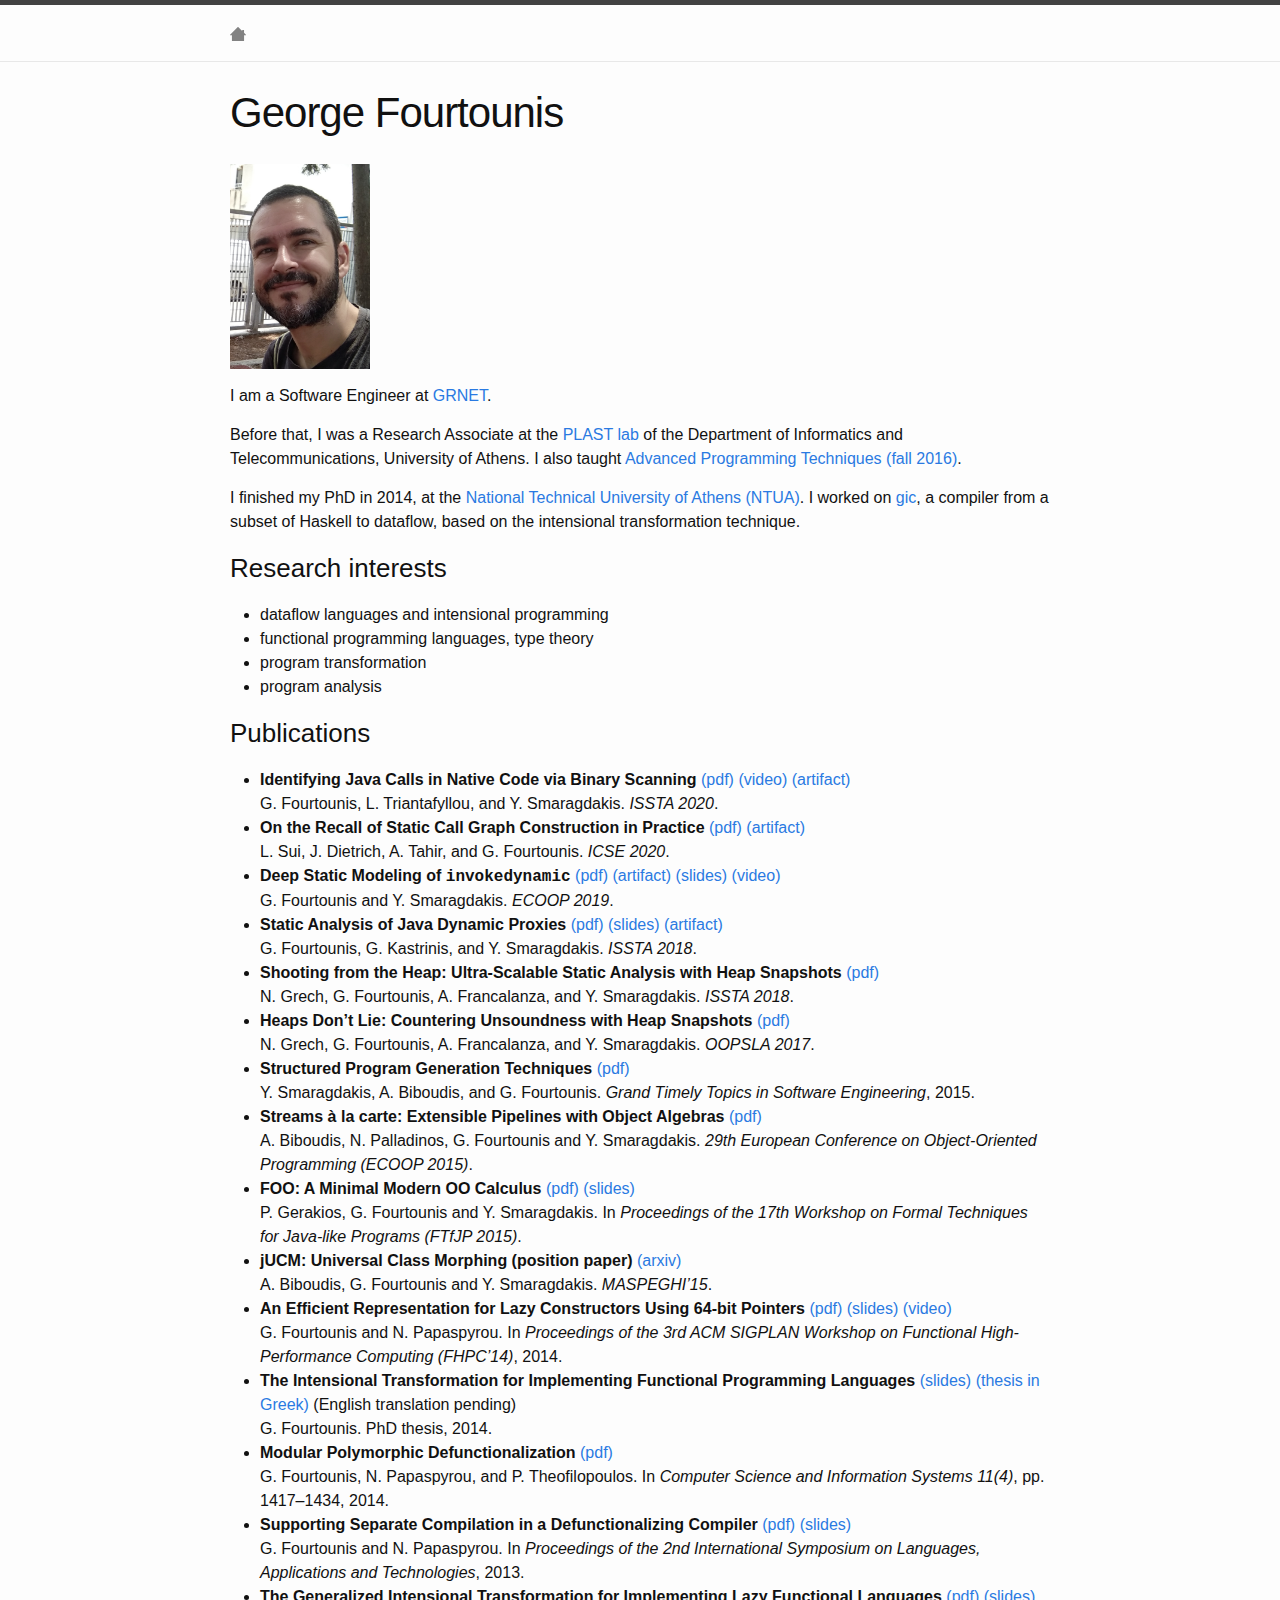
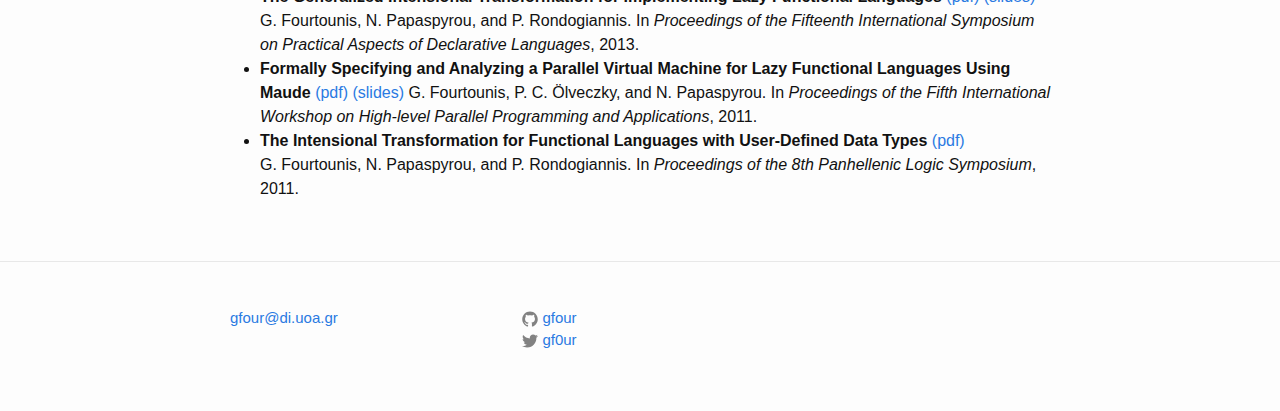
==== commit cc3c4670: "Fix stale link" ====
--- a/index.html
+++ b/index.html
@@ -116,7 +116,7 @@
 G. Fourtounis and N. Papaspyrou. In <em>Proceedings of the 2nd International Symposium on Languages, Applications and Technologies</em>, 2013.</li>
   <li><strong>The Generalized Intensional Transformation for Implementing Lazy Functional Languages</strong> <a href="http://www.softlab.ntua.gr/~gfour/files/padl-2013.pdf">(pdf)</a> <a href="http://www.softlab.ntua.gr/~gfour/files/fpr-padl-2013.pdf">(slides)</a><br />
 G. Fourtounis, N. Papaspyrou, and P. Rondogiannis. In <em>Proceedings of the Fifteenth International Symposium on Practical Aspects of Declarative Languages</em>, 2013.</li>
-  <li><strong>Formally Specifying and Analyzing a Parallel Virtual Machine for Lazy Functional Languages Using Maude</strong> <a href="http://dl.acm.org/authorize?67208">(ACM Author-Izer download)</a> <a href="http://www.softlab.ntua.gr/~gfour/files/fop-hlpp-2011.pdf">(slides)</a><br />
+  <li><strong>Formally Specifying and Analyzing a Parallel Virtual Machine for Lazy Functional Languages Using Maude</strong> <a href="files/lazy_par_vm-hlpp2011.pdf">(pdf)</a> <a href="http://www.softlab.ntua.gr/~gfour/files/fop-hlpp-2011.pdf">(slides)</a>
 G. Fourtounis, P. C. Ölveczky, and N. Papaspyrou. In <em>Proceedings of the Fifth International Workshop on High-level Parallel Programming and Applications</em>, 2011.</li>
   <li><strong>The Intensional Transformation for Functional Languages with User-Defined Data Types</strong> <a href="http://www.softlab.ntua.gr/~gfour/files/pls11.pdf">(pdf)</a><br />
 G. Fourtounis, N. Papaspyrou, and P. Rondogiannis. In <em>Proceedings of the 8th Panhellenic Logic Symposium</em>, 2011.</li>
